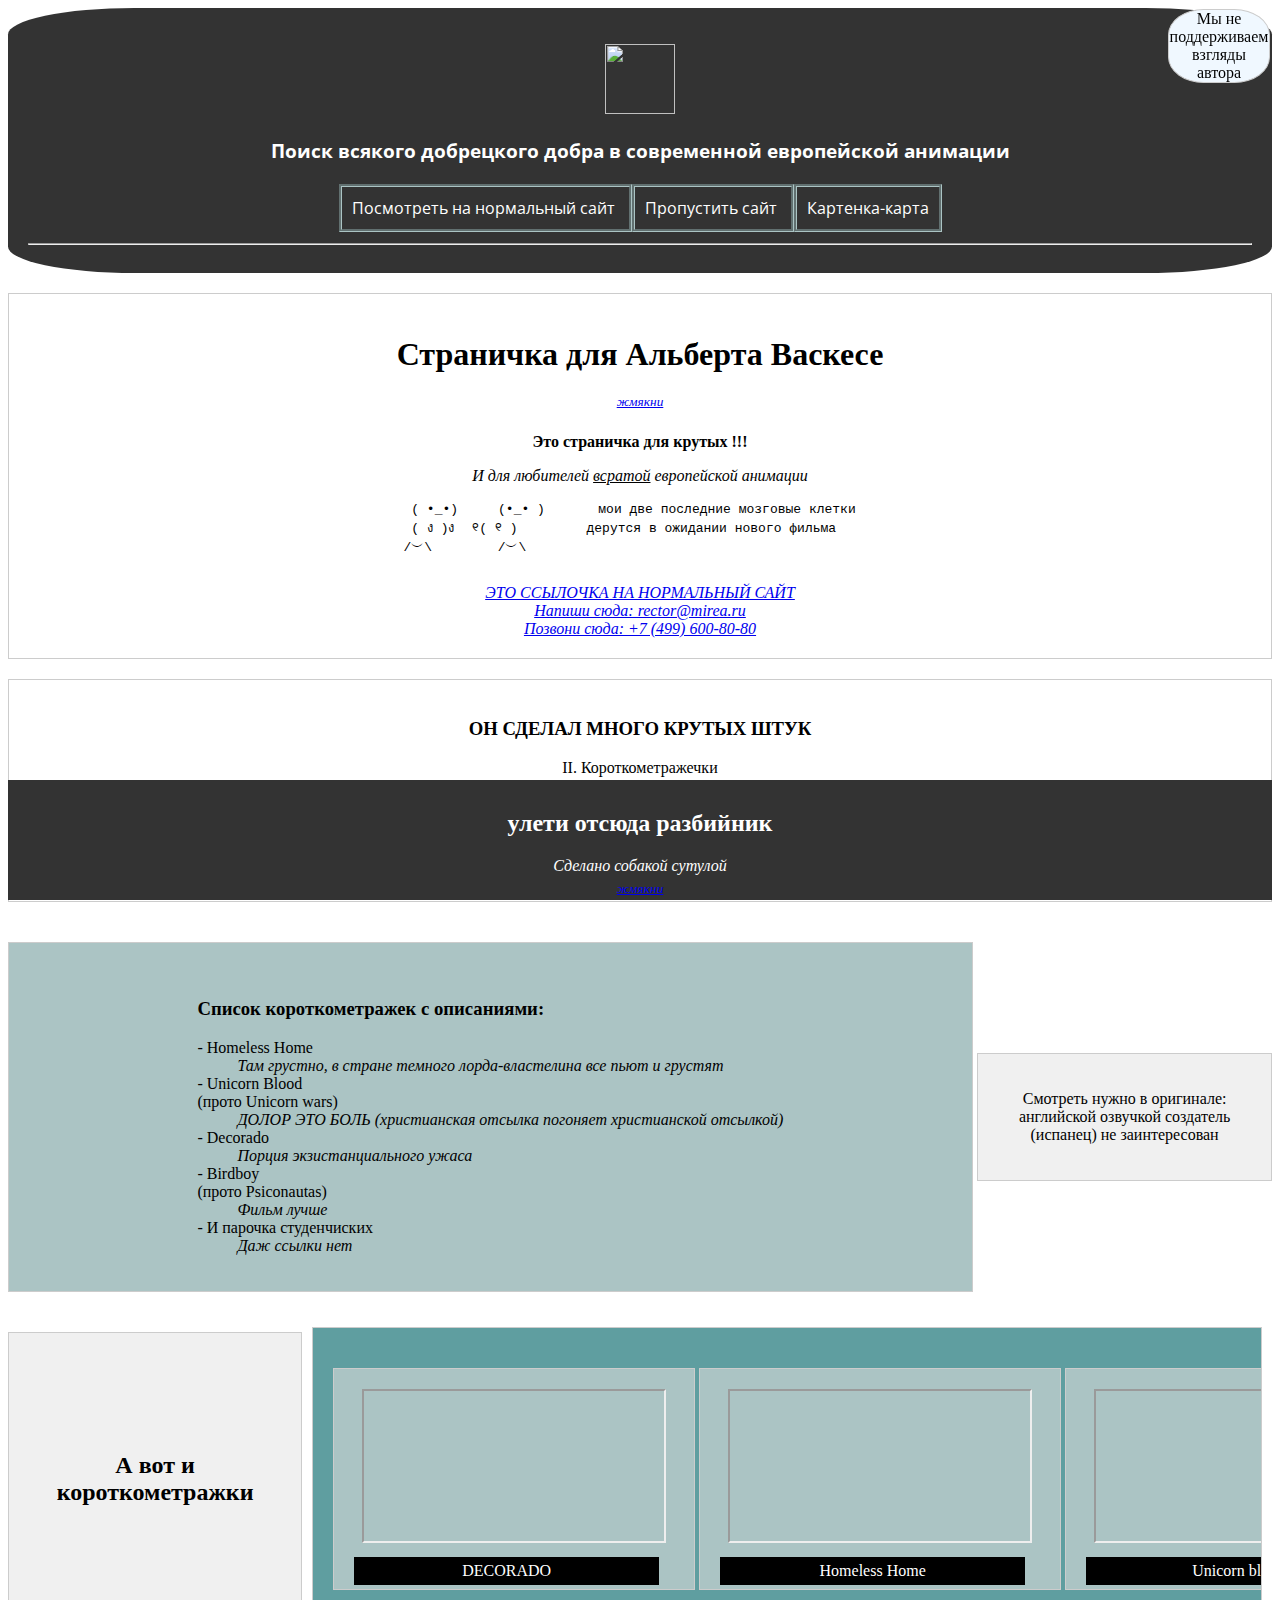
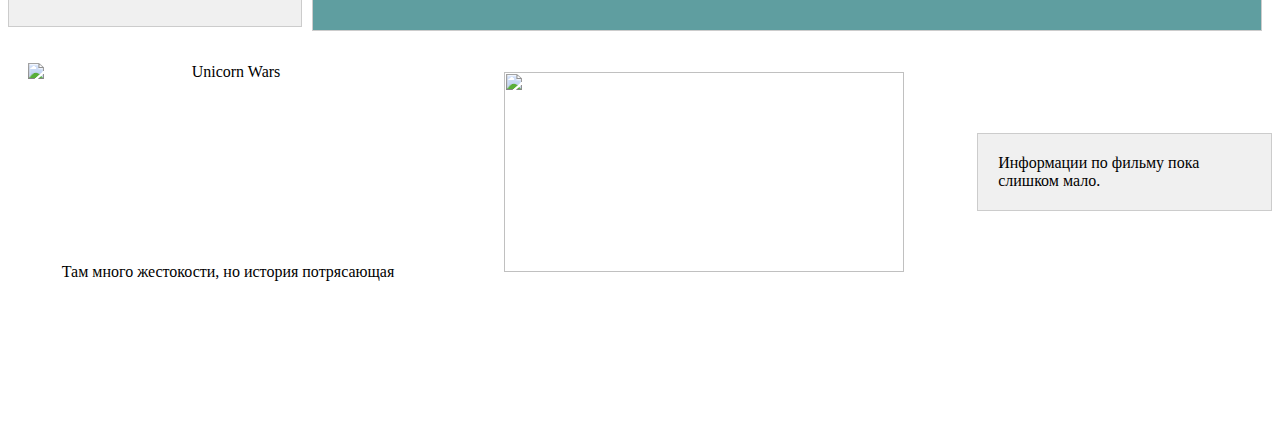
==== index.html @ 30765008 "Fifth is done" ====
<!DOCTYPE html>
<html lang="rus">


<!-- выбираем языг -->
<head>
    <meta charset="UTF-8">
    <!-- выбор кодировки -->
    <meta name="keywords" lang="ru" content="Альбер Вескес">
    <!-- постановка ключевых слов и языка сайта для поисковиков -->
    <title> Фан-клуб Альберточки Васкесе</title>
    <!-- название сайтика -->
    <link rel="icon" href="favicon.ico" sizes="any">
    <!-- фавиконка -->
    <link rel="stylesheet" href="stile.css">
    <link rel="preconnect" href="https://fonts.googleapis.com">
    <link rel="preconnect" href="https://fonts.gstatic.com" crossorigin>
    <link href="https://fonts.googleapis.com/css2?family=Open+Sans&display=swap" rel="stylesheet">
</head>


<body>

<header>
    <p>
        <img src="ребенок.jpeg"  width="70" height="70">
    </p>
    <h3> Поиск всякого добрецкого добра в современной европейской анимации </h3>
    <nav>
        <ul>
            <li><a href = "#not_tka"> Посмотреть на нормальный сайт </a>
            <li><a href = "#tka_not_looking_at_ya"> Пропустить сайт </a>
            <li><a href = "#processMap">  Картенка-карта</a>
        </ul>
    </nav>
    <hr>
</header>

<div>
    <input type="checkbox" id="burger-toggle">
    <label for="burger-toggle" id="burger">
        <span></span>
        <span></span>
        <span></span>
    </label>
    <nav class = "submenu">
        <ul class = "sections">
            <li><a href = "#not_tka"> Посмотреть на нормальный сайт </a>
            <li><a href = "#tka_not_looking_at_ya"> Пропустить сайт </a>
            <li><a href = "#processMap">  Картенка-карта</a>
        </ul>
    </nav>
</div>

<main>

    <p id="fixedElement">
        Мы не поддерживаем взгляды автора
    </p>
    <section>
        <h1 align ="center" id="tka_looking_at_ya"> Страничка для Альберта Васкесе</h1>
        <!-- заголовок 1 + имя якоря-->
        <sup> <a href = "#tka_not_looking_at_ya"> <i>жмякни</i> </a> </sup>
        <!-- создание кнопки-перехода на вниз и надстрочный текст и использование i тега-->
        <p><b>Это страничка для <strong> крутых </strong>!!!</b>
        <!-- использование тега br и strong, разделение hr-->
        <p> <em> И для любителей <u>всратой</u> европейской анимации </em></p>
        <!-- использование тега p, u, em -->
        <pre>
                                                 ( •_•)⠀⠀⠀⠀(•_• ) ⠀⠀⠀  мои две последние мозговые клетки
                                                 ( ง )ง ⠀୧( ୧ ) ⠀⠀⠀    дерутся в ожидании нового фильма
                                                /︶\⠀⠀⠀⠀⠀  /︶\
        </pre>
        <a href="https://albertovazquez.net" title="нажми давай, не бойся" id="not_tka"> <cite>ЭТО ССЫЛОЧКА НА НОРМАЛЬНЫЙ САЙТ </cite></a>
        <!-- создание ссылки на внешний сайт и тега cite (это настоящая цитата оттуда))) + добавлние названия-->
        <br> <a href="mailto:rector@mirea.ru" title="как дела"> <cite>Напиши сюда:  rector@mirea.ru</cite></a>
        <!-- создание ссылки на почту и переход на новую строку с br-->
        <br> <a href="tel:+7 (499) 600-80-80" title="у меня все хорошо"> <cite>Позвони сюда: +7 (499) 600-80-80</cite></a>
        <!-- создание ссылки на почту и переход на новую строку с br-->
    </section>

    <section>
        <h3> ОН СДЕЛАЛ МНОГО КРУТЫХ ШТУК </h3>
        <ol type="I" start="2">
        <li> Короткометражечки</li>
            <li> Полномметражочки
                <ul>
                    <li>
                        Unicorn Wars (2022)
                    </li>
                    <li>
                        Psiconautas (2015)
                    </li>
                </ul>
            </li>
        </ol>
        <!-- создание маркированного списка внутри вложенного-->
        <p> А БОЛЬШЕ НЕ БУДЕТ АХАХАХАХ и еще начало потеряно</p>
        <!-- создание текста -->
        <p></p>
    </section>

    <article>
    <section id = "MEOW">
        <dl> <h3> Список короткометражек с описаниями:  </h3>
            <dt> - Homeless Home</dt>
            <dd> <i>Там грустно, в стране темного лорда-властелина все пьют и грустят </i></dd>
            <dt> - Unicorn Blood</dt>
            <dt> (прото Unicorn wars)</dt>
            <dd> <i>ДОЛОР ЭТО БОЛЬ (христианская отсылка погоняет христианской отсылкой)</i></dd>
            <dt> - Decorado</dt>
            <dd> <i>Порция экзистанциального ужаса</i></dd>
            <dt> - Birdboy</dt>
            <dt> (прото Psiconautas)</dt>
            <dd> <i>Фильм лучше</i></dd>
            <dt> - И парочка студенчиских</dt>
            <dd> <i>Даж ссылки нет</i></dd>
        </dl>
    </section>
        <aside>
            <p> Смотреть нужно в оригинале: английской озвучкой создатель (испанец) не заинтересован</p>
        </aside>
    </article>
    <article>
        <aside id="title">
        <h2> А вот и короткометражки </h2>
        </aside>
        <section class="video-gallery">
            <section class="video-item">
                <iframe src="https://www.youtube.com/embed/YJvK_QYEKuY" frameborder="10" allowfullscreen></iframe>
                <p class="video-caption"> DECORADO </p>
            </section>
            <section class="video-item">
                <iframe src="https://www.youtube.com/embed/8L0IuywROtE" frameborder="10" allowfullscreen></iframe>
                <p class="video-caption"> Homeless Home </p>
            </section>
            <section class="video-item">
                <iframe src="https://www.youtube.com/embed/OL6EF24Xr2s" frameborder="10" allowfullscreen></iframe>
                <p class="video-caption"> Unicorn blood </p>
            </section>
            <section class="video-item" id="#sec">
                <iframe src="https://www.youtube.com/embed/bpgvmDEVpDQ" frameborder="10" allowfullscreen></iframe>
                <p class="video-caption"> Birdboy </p>
            </section>
        </section>
    </article>

        <article id="pictures">
            <figure id = "pos">
                <img src="https://boundingintocomics.com/wp-content/uploads/2022/09/2022.09.27-06.03-boundingintocomics-6332922f81dac.jpg" alt="Unicorn Wars" width="400" height="200" id="picture_in_article">
                <figcaption>Там много жестокости, но история потрясающая </figcaption>
            </figure>
            <img id="processMap" src="Decorado.-Courtesy-of-UniKo.jpg"  width="400" height="200" align="center" usemap="#map">
            <map id="_processMap" name="map">
                <area shape="rect" coords="0,0, 400,42" alt="когда-нибудь я доживу до нее" href = "#tka_looking_at_ya">
                <area shape="circle" coords="180,100, 10" alt="дата выхода: никогда" href = "#tka_looking_at_ya">
                <area shape="poly" coords="260,96, 331,42, 300,96, 299,180, 286,180" alt="но красиво же" href = "#tka_looking_at_ya">
            </map>
            <aside> Информации по фильму пока слишком мало.</aside>
        </article>

</main>


<footer>
    <h2 align = "center" id="tka_not_looking_at_ya"> улети отсюда разбийник </h2>
    <!-- заголовок 2 уровня + имя якоря наверх-->
    <address> Сделано собакой сутулой</address>
    <sub> <a href = "#tka_looking_at_ya"> <i>жмякни</i> </a> </sub>
    <!-- создание кнопки-перехода на верх и подстрочный текст-->
</footer>

</body>


</html>
---- stile.css ----
header {
    font-family: 'Open Sans', 'sans-serif';
    background-color: #333;
    color: #fff;
    text-align: center;
    padding: 20px;
    margin: 0 auto;
    border-radius: 10%;
}

nav {
    display: flex;
}

nav ul {
    list-style: none;
    padding: 0;
    width: 100%;
}

nav ul li {
    display: inline;
    align-items: center;
    padding: 10px 10px 10px 10px;
    border-width: 3px;
    border-style: groove;
    border-color: #abc4c4;
    width: 50%;

    margin:0;
    text-align: center;

}

nav ul li a {
    text-decoration: none;
    color: #fff;
}

nav ul li a:hover {
    text-decoration: underline;
    text-decoration-color: aqua;
}

nav ul li a:active {
    text-decoration: line-through;
    text-decoration-color: chartreuse;
}

nav ul li a:visited {
    text-decoration: overline;
    text-decoration-color: khaki;
}

ol {
    list-style-position: inside;
    padding-left: 0;
}

h1 {
   text-align: center;
}

h2 {
    text-align: center;
}

p {
  text-align: center;
}

pre {
    text-align: left;
}

main {
    display: block;
}

article {
    display: flex;
    justify-content: space-between;
    align-items: center;
}

#MEOW {
    width: 73%;
    display: flex;
    padding: 20px;
    margin: 20px 0;
    border: 1px solid #ccc;
    background: #abc4c4;
    justify-content: center;
    text-align: left;
}

.video-gallery {
    width: 90%;
    overflow-x: scroll;
    white-space: nowrap;
    background: cadetblue;
    margin: 10px;
}


.video-item {
    width: 320px;
    height: 180px;
    margin-right: 10px;
    display: inline-block;
    vertical-align: top;
    background: #abc4c4;
    padding: 20px;
    margin: 20px 0;
    border: 1px solid #ccc;
}

.video-caption {
    background-color: black;
    color: white;
    padding: 5px;
    text-align: center;
    width: 295px;
    margin-bottom: 0px;
    margin-top: 10px;
}

#pos {
    margin-right: 0,4%;
    margin-left: 20px;
    display: flex;
    flex-direction: column;
    text-align: center;
}

#fixedElement {
    position: fixed;
    top: 30px;
    right: 10px;
    transform: translate(0, -50%);
    background-color: aliceblue;
    border: 1px solid #ccc;
    width: 100px;
    border-radius: 35%;
}

#processMap{
    float: left;
}

#title {
    width: 25%;
    height: 100%;
    background-color: #f0f0f0;
    padding-top: 100px;
    padding-bottom: 100px;
    margin: 20px 0;
    border: 1px solid #ccc;
}


section {
    text-align: center;
    padding: 20px;
    margin: 20px 0;
    border: 1px solid #ccc;
}

aside {
    width: 20%;
    background-color: #f0f0f0;
    padding: 20px;
    margin: 20px 0;
    border: 1px solid #ccc;
}

footer {
    background-color: #333;
    color: #fff;
    text-align: center;
    padding: 10px;
    position: sticky;
    bottom: 0;
    height: 100px;
    z-index: 998;
}

#burger-toggle {
    display: none;
}

#burger {
    cursor: pointer;
    width: 30px;
    height: 20px;
    position: relative;
    padding: 5px;
    padding-top: 20px;
    margin: 0 auto;
    z-index: 1800;
}

#burger span {
    background-color: #abc4c4;
    display: block;
    width: 100%;
    height: 3px;
    margin: 4px 0;
    transition: 0.4s;
}

/* Создание анимации при клике на бургер-кнопку */
#burger-toggle:checked + #burger span:nth-child(1) {
    transform: rotate(45deg) translate(5px, 5px);
}

#burger-toggle:checked + #burger span:nth-child(2) {
    opacity: 0;
}

#burger-toggle:checked + #burger span:nth-child(3) {
    transform: rotate(-45deg) translate(5px, -5px);
}

#burger {
    display: none; /* Показываем бургер-кнопку при медиа-запросе */
}

.submenu {
    display: none;
    background-color: transparent;
    opacity: 0;
    transition: opacity 1s;
}


@media (max-width: 768 px), (orientation: portrait)
{
    h2 {
        text-align: center;
        overflow-wrap: break-word;
    }
    pre {
        display: none;
    }

    #burger {
        display: block;
        position: fixed;
        top: 0;
    }

    nav ul {
        display: none; /* Скрываем стандартное меню при медиа-запросе */
    }

    .submenu {
        display: flex;
    }

    #burger-toggle:not(checked) + #burger + .submenu {
        width: 1px;
        height: 1px;
        opacity: 0;
        transition: opacity 0.5s;
        pointer-events: none;
    }

    #burger-toggle:checked + #burger + .submenu {
        position: fixed;
        flex-direction: column;
        align-items: center;
        opacity: 1;
        top: 0;
        left: 0;
        width: 100%;
        height: 100%;
        background-color: darkseagreen;
        z-index: 1500;
        margin-top: 0;
        pointer-events: all;
    }


    #burger-toggle:checked + #burger + .submenu .sections{
        display: flex;
        flex-direction: column;
        align-items: center;
        list-style: none;
        padding: 20vh;
    }


    #burger-toggle:checked + #burger + .submenu .sections li {
        margin: 10px 0;
        font-size: 18px;
    }

    #burger-toggle:checked + #burger + .submenu .sections a {
        text-decoration: none;
        color: #333;
        transition: color 0.3s ease;
    }

    #burger-toggle:checked + #burger + .submenu .sections a:hover {
        color: darkgreen;
        font-weight: bold;
    }

    aside {
        width: 73%;
        background-color: #f0f0f0;
        padding: 20px;
        margin: 20px 0;
        margin-top: 0;
        border: 1px solid #ccc;
    }
    #MEOW {
        margin-bottom: 0;
    }

    #pictures
    {
        display: flex;
        flex-direction: column;
        align-items: center;
    }

    figure {
        width: 90%;
    }

    #processMap {
        width: 90%;
    }

    #picture_in_article {
        width: 100%;
    }

    #title {
        width: 90%;
        height: 25%;
        background-color: #f0f0f0;
        padding-top: 50px;
        padding-bottom: 50px;
        margin: 20px 0;
        border: 1px solid #ccc;
    }

    article {
        display: flex;
        flex-direction: column;
    }
}
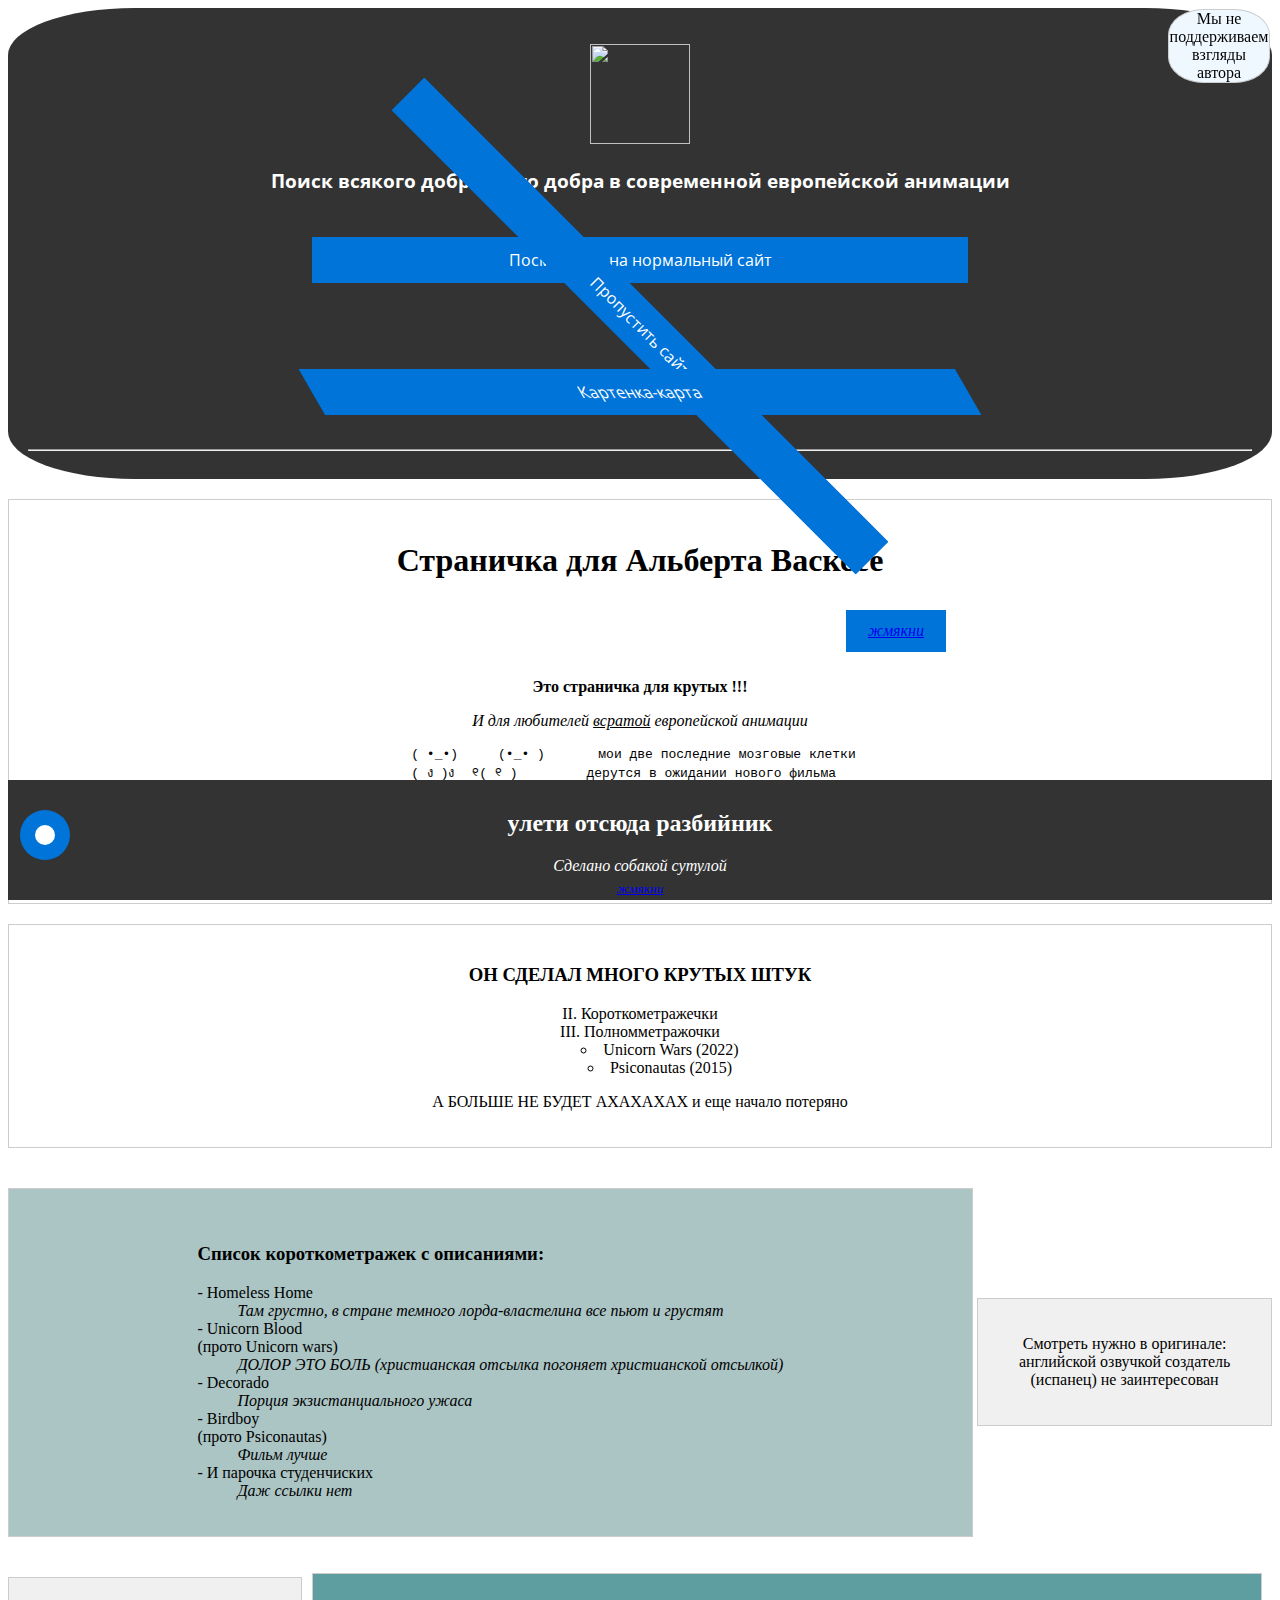
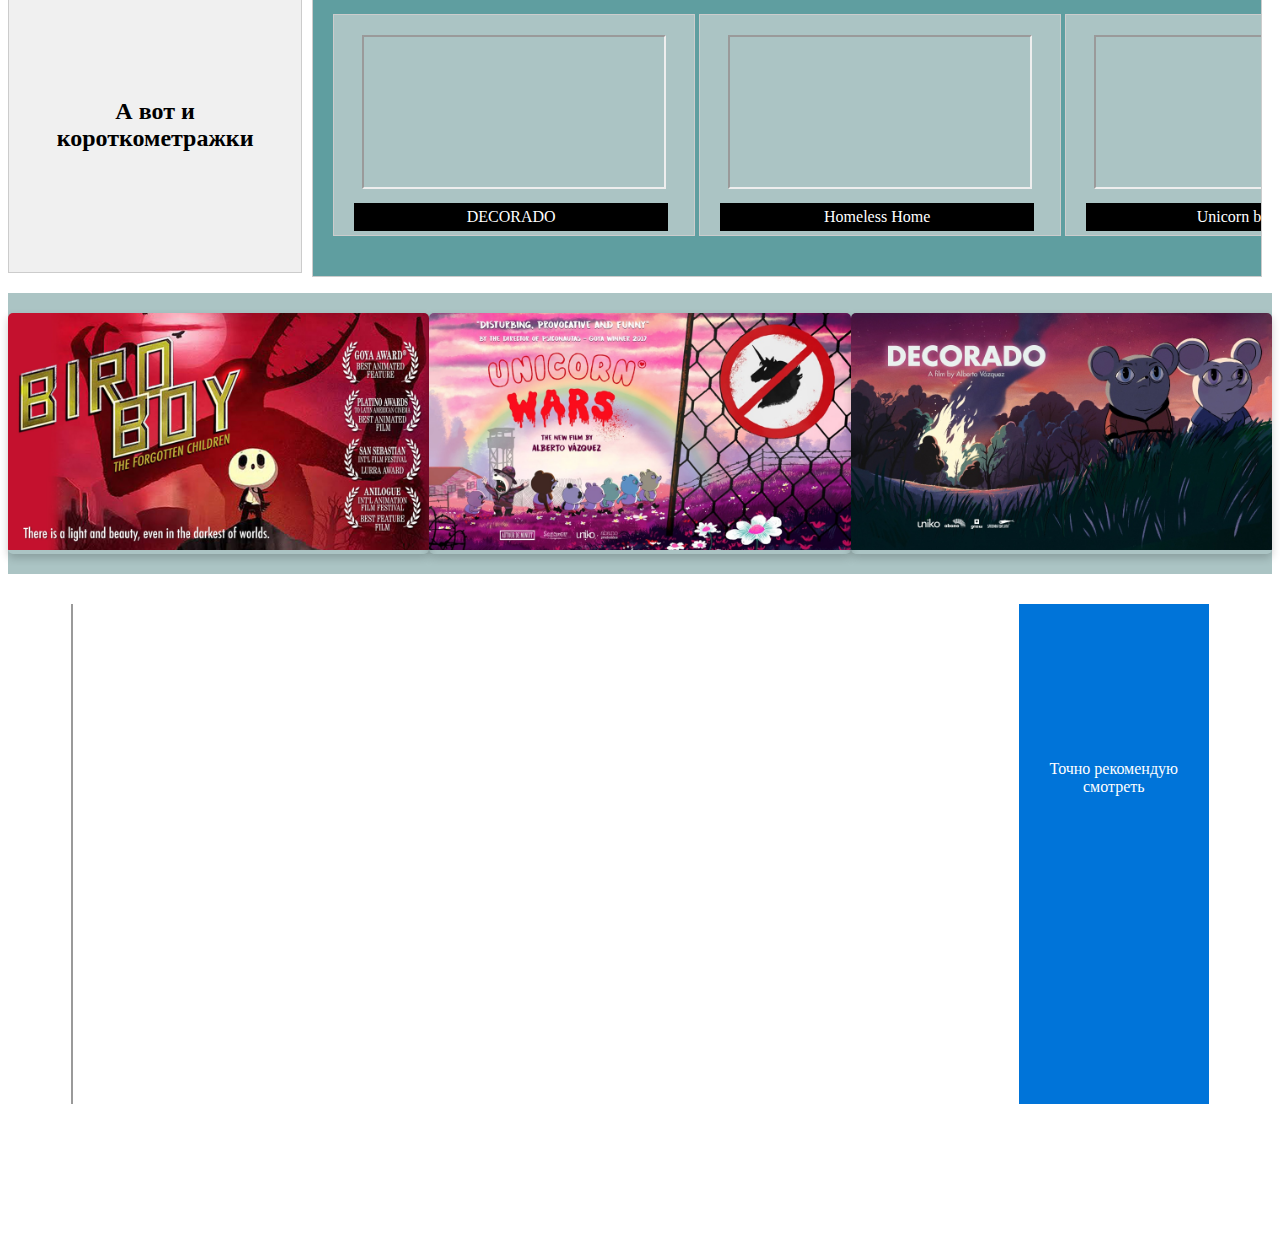
==== commit d42a057c: "Sixth is done" ====
--- a/index.html
+++ b/index.html
@@ -23,14 +23,14 @@
 
 <header>
     <p>
-        <img src="ребенок.jpeg"  width="70" height="70">
+        <img class="baby" src="ребенок.jpeg"  width="70" height="70">
     </p>
     <h3> Поиск всякого добрецкого добра в современной европейской анимации </h3>
     <nav>
         <ul>
-            <li><a href = "#not_tka"> Посмотреть на нормальный сайт </a>
-            <li><a href = "#tka_not_looking_at_ya"> Пропустить сайт </a>
-            <li><a href = "#processMap">  Картенка-карта</a>
+            <li class="button"><a href = "#not_tka"> Посмотреть на нормальный сайт </a>
+            <li class="button rotate-button"><a href = "#tka_not_looking_at_ya"> Пропустить сайт </a>
+            <li class="button skew-button"><a href = "#processMap">  Картенка-карта</a>
         </ul>
     </nav>
     <hr>
@@ -52,6 +52,17 @@
     </nav>
 </div>
 
+<div class="notification">
+    <div class="notification-button">
+        <div class="icon"></div>
+    </div>
+    <ul class="notification-list">
+        <li>Twitter</li>
+        <li>Дай деняк</li>
+        <li>Чем я занимаюсь</li>
+    </ul>
+</div>
+
 <main>
 
     <p id="fixedElement">
@@ -60,7 +71,7 @@
     <section>
         <h1 align ="center" id="tka_looking_at_ya"> Страничка для Альберта Васкесе</h1>
         <!-- заголовок 1 + имя якоря-->
-        <sup> <a href = "#tka_not_looking_at_ya"> <i>жмякни</i> </a> </sup>
+        <sup class="button translate-button"> <a href = "#tka_not_looking_at_ya"> <i>жмякни</i> </a> </sup>
         <!-- создание кнопки-перехода на вниз и надстрочный текст и использование i тега-->
         <p><b>Это страничка для <strong> крутых </strong>!!!</b>
         <!-- использование тега br и strong, разделение hr-->
@@ -146,19 +157,39 @@
     </article>
 
         <article id="pictures">
-            <figure id = "pos">
-                <img src="https://boundingintocomics.com/wp-content/uploads/2022/09/2022.09.27-06.03-boundingintocomics-6332922f81dac.jpg" alt="Unicorn Wars" width="400" height="200" id="picture_in_article">
-                <figcaption>Там много жестокости, но история потрясающая </figcaption>
-            </figure>
-            <img id="processMap" src="Decorado.-Courtesy-of-UniKo.jpg"  width="400" height="200" align="center" usemap="#map">
-            <map id="_processMap" name="map">
-                <area shape="rect" coords="0,0, 400,42" alt="когда-нибудь я доживу до нее" href = "#tka_looking_at_ya">
-                <area shape="circle" coords="180,100, 10" alt="дата выхода: никогда" href = "#tka_looking_at_ya">
-                <area shape="poly" coords="260,96, 331,42, 300,96, 299,180, 286,180" alt="но красиво же" href = "#tka_looking_at_ya">
-            </map>
-            <aside> Информации по фильму пока слишком мало.</aside>
+            <div class="card">
+                <div class="card-inner">
+                    <img src="alberto1.png" alt="Image 1">
+                    <div class="card-text">
+                        Красивое
+                    </div>
+                </div>
+            </div>
+
+            <div class="card">
+                <div class="card-inner">
+                    <img src="alberto2.png" alt="Image 2">
+                    <div class="card-text">
+                        Спать хочу
+                    </div>
+                </div>
+            </div>
+
+            <div class="card">
+                <div class="card-inner">
+                    <img src="alberto3.png" alt="Image 3">
+                    <div class="card-text">
+                        Текст?
+                    </div>
+                </div>
+            </div>
         </article>
-
+        <article class="video-container">
+            <div class="overlay">
+                <p class="overlay-text">Точно рекомендую смотреть</p>
+            </div>
+            <iframe id="film-trailer" src="https://www.youtube.com/embed/f4WDZG8cWo8?si=Xk7TVbZ8lo-yMmem" controls></iframe>
+        </article>
 </main>
 
 
--- a/stile.css
+++ b/stile.css
@@ -94,6 +94,7 @@
     text-align: left;
 }
 
+/*ГАЛЕРЕЯ*/
 .video-gallery {
     width: 90%;
     overflow-x: scroll;
@@ -120,7 +121,7 @@
     color: white;
     padding: 5px;
     text-align: center;
-    width: 295px;
+    width: 304px;
     margin-bottom: 0px;
     margin-top: 10px;
 }
@@ -142,10 +143,7 @@
     border: 1px solid #ccc;
     width: 100px;
     border-radius: 35%;
-}
-
-#processMap{
-    float: left;
+    z-index: 1400;
 }
 
 #title {
@@ -185,17 +183,110 @@
     z-index: 998;
 }
 
+/*КНОПКА УВЕДОМЛЕНИЙ (ТИПО)*/
+
+.notification {
+    position: fixed;
+    bottom: 40px;
+    left: 20px;
+    z-index: 1000;
+}
+
+.notification-button {
+    background-color: #0074d9;
+    width: 50px;
+    height: 50px;
+    border-radius: 50%;
+    cursor: pointer;
+    position: relative;
+}
+
+.icon {
+    width: 20px;
+    height: 20px;
+    background-color: #fff;
+    border-radius: 50%;
+    position: absolute;
+    top: 15px;
+    left: 15px;
+}
+
+.notification-list {
+    list-style: none;
+    padding: 0;
+    margin: 0;
+    position: absolute;
+    bottom: 50px;
+    left: 0;
+    width: 20vw;
+    background-color: #fff;
+    border: 1px solid #ccc;
+    border-radius: 5px;
+    opacity: 0;
+    transition: opacity 1s ease-in-out;
+}
+
+.notification-list li {
+    padding: 10px;
+    border-bottom: 1px solid #ccc;
+    transition: transform 0.3s, background-color 0.3s;
+}
+.notification-list li:hover {
+    transform: scale(1.1);
+    background-color: #0056b3;
+}
+
+.notification:hover .notification-list {
+    display: block;
+    opacity: 1;
+}
+
+/*КНОПКИ МЕНЮ ПОСТМОДЕРН*/
+
+.button {
+    display: inline-block;
+    padding: 10px 20px;
+    text-align: center;
+    font-size: 16px;
+    border: 2px solid #0074d9;
+    background-color: #0074d9;
+    color: #fff;
+    margin: 10px;
+    cursor: pointer;
+    transition: transform 0.3s, background-color 0.3s;
+}
+
+.button:hover {
+    transform: scale(1.1);
+    background-color: #0056b3;
+}
+
+.rotate-button {
+    transform: rotate(45deg);
+}
+
+.skew-button {
+    transform: skewX(30deg);
+}
+
+.translate-button {
+    transform: translateX(20vw);
+}
+
+/*КНОПКА БУРГЕР*/
 #burger-toggle {
     display: none;
 }
 
 #burger {
+    background-color: darkcyan;
     cursor: pointer;
     width: 30px;
     height: 20px;
     position: relative;
     padding: 5px;
     padding-top: 20px;
+    padding-bottom: 10px;
     margin: 0 auto;
     z-index: 1800;
 }
@@ -209,7 +300,7 @@
     transition: 0.4s;
 }
 
-/* Создание анимации при клике на бургер-кнопку */
+
 #burger-toggle:checked + #burger span:nth-child(1) {
     transform: rotate(45deg) translate(5px, 5px);
 }
@@ -223,7 +314,7 @@
 }
 
 #burger {
-    display: none; /* Показываем бургер-кнопку при медиа-запросе */
+    display: none;
 }
 
 .submenu {
@@ -233,6 +324,111 @@
     transition: opacity 1s;
 }
 
+#pictures {
+    background-color: #abc4c4;
+}
+
+/*КАРТОЧКИ*/
+
+.card {
+    position: relative;
+    width: 100%;
+    overflow: hidden;
+    margin-top: 20px;
+    margin-bottom: 20px;
+    box-shadow: 0 4px 8px rgba(0, 0, 0, 0.2);
+    border-radius: 5px;
+    cursor: pointer;
+}
+
+.card-inner {
+    position: relative;
+    overflow: hidden;
+}
+
+.card-inner::before {
+    content: "";
+    position: absolute;
+    top: 0;
+    left: 0;
+    right: 0;
+    bottom: 0;
+    background: linear-gradient(transparent, rgba(128, 0, 0, 0.8));
+    opacity: 0;
+    pointer-events: none;
+    transition: opacity 0.3s;
+}
+
+.card:hover .card-inner::before {
+    opacity: 1;
+}
+
+img {
+    width: 100%;
+    height: auto;
+}
+
+.card-text {
+    position: absolute;
+    top: 50%;
+    left: 50%;
+    transform: translate(-50%, -50%);
+    color: #fff;
+    font-size: 20px;
+    text-align: center;
+    opacity: 0;
+    transition: opacity 0.3s;
+}
+
+.card:hover .card-text {
+    opacity: 1;
+}
+
+/*КОНТЕЙНЕР С ВИДЕО И ОВЕРЛЕЕМ*/
+.video-container {
+    position: relative;
+    width: 70%;
+    height: 500px;
+    overflow: hidden;
+    width: 90%;
+    margin: 0 auto;
+    margin-top: 30px;
+    margin-bottom: 20px;
+}
+
+#film-trailer {
+    width: 100%;
+    height: 80%;
+    padding-top: 10%;
+    padding-bottom: 10%;
+}
+
+.overlay {
+    position: absolute;
+    top: 0;
+    left: 100%;
+    width: 150px;
+    height: 100%;
+    background-color: #0074d9;
+    color: #fff;
+    text-align: center;
+    padding: 20px;
+    transform: translateX(-100%);
+    transition: transform 0.3s;
+}
+
+.overlay-text{
+    padding-top: 80%;
+}
+
+.video-container:hover .overlay {
+    transform: translateX(0);
+}
+
+.baby {
+    width: 100px;
+    height: 100px;
+}
 
 @media (max-width: 768 px), (orientation: portrait)
 {
@@ -275,7 +471,7 @@
         left: 0;
         width: 100%;
         height: 100%;
-        background-color: darkseagreen;
+        background-color: aquamarine;
         z-index: 1500;
         margin-top: 0;
         pointer-events: all;
@@ -287,13 +483,16 @@
         flex-direction: column;
         align-items: center;
         list-style: none;
-        padding: 20vh;
+        padding: 5vh;
     }
 
 
     #burger-toggle:checked + #burger + .submenu .sections li {
         margin: 10px 0;
-        font-size: 18px;
+        font-size: 25px;
+        padding: 10%;
+        background: #abc4c4;
+        border-radius: 40px;
     }
 
     #burger-toggle:checked + #burger + .submenu .sections a {
@@ -323,20 +522,17 @@
     {
         display: flex;
         flex-direction: column;
-        align-items: center;
-    }
-
-    figure {
-        width: 90%;
-    }
-
-    #processMap {
-        width: 90%;
-    }
-
-    #picture_in_article {
-        width: 100%;
-    }
+        width: 80%;
+        margin: 0 auto;
+    }
+    .card
+    {
+        width: 80%;
+        margin: 0 auto;
+        height: auto;
+        margin-top: 5vh;
+    }
+
 
     #title {
         width: 90%;
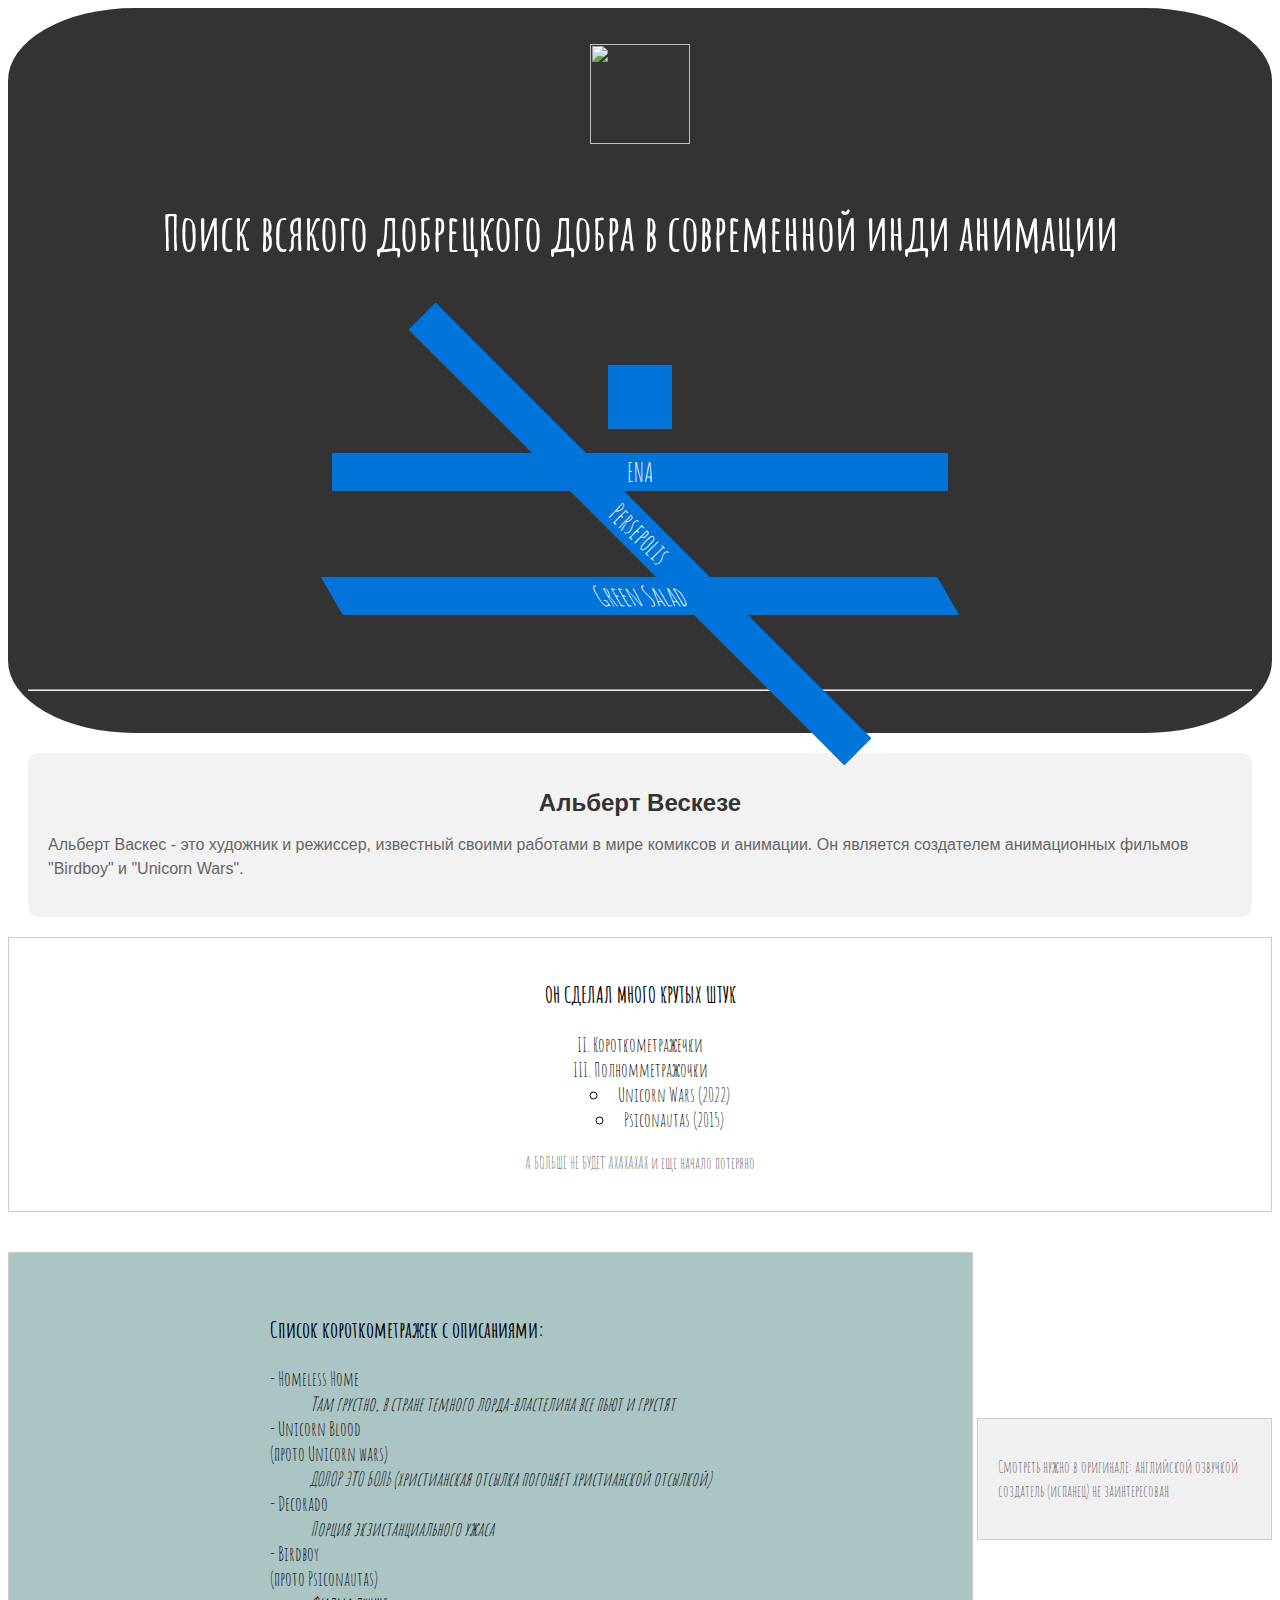
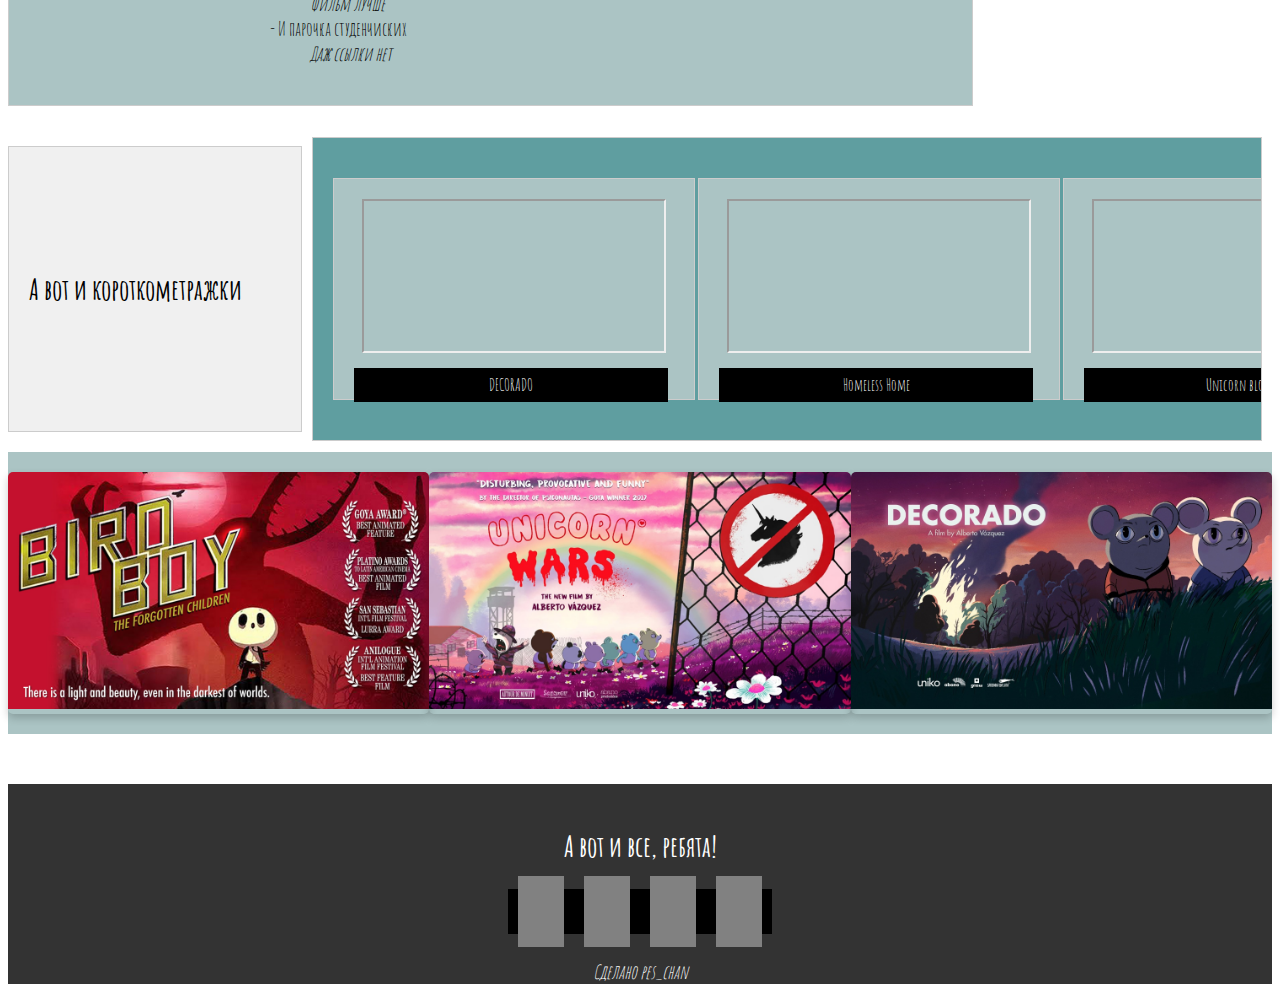
==== commit 252ea9d9: "Done" ====
--- a/index.html
+++ b/index.html
@@ -12,10 +12,10 @@
     <!-- название сайтика -->
     <link rel="icon" href="favicon.ico" sizes="any">
     <!-- фавиконка -->
-    <link rel="stylesheet" href="stile.css">
     <link rel="preconnect" href="https://fonts.googleapis.com">
     <link rel="preconnect" href="https://fonts.gstatic.com" crossorigin>
-    <link href="https://fonts.googleapis.com/css2?family=Open+Sans&display=swap" rel="stylesheet">
+    <link href="https://fonts.googleapis.com/css2?family=Amatic+SC&display=swap" rel="stylesheet">
+    <link rel="stylesheet" href="stile.css">
 </head>
 
 
@@ -25,70 +25,25 @@
     <p>
         <img class="baby" src="ребенок.jpeg"  width="70" height="70">
     </p>
-    <h3> Поиск всякого добрецкого добра в современной европейской анимации </h3>
+    <h3> Поиск всякого добрецкого добра в современной инди анимации </h3>
     <nav>
         <ul>
-            <li class="button"><a href = "#not_tka"> Посмотреть на нормальный сайт </a>
-            <li class="button rotate-button"><a href = "#tka_not_looking_at_ya"> Пропустить сайт </a>
-            <li class="button skew-button"><a href = "#processMap">  Картенка-карта</a>
+            <li class="the_center"><a href = "last_one.html"> <img src></a>
+            <li class="button"><a href = "sec_page.html"> ENA </a>
+            <li class="button rotate-button"><a href = "GreenSalad.html"> Persepolis </a>
+            <li class="button skew-button"><a href = "Persepolis.html">  Green Salad</a>
         </ul>
     </nav>
     <hr>
 </header>
 
-<div>
-    <input type="checkbox" id="burger-toggle">
-    <label for="burger-toggle" id="burger">
-        <span></span>
-        <span></span>
-        <span></span>
-    </label>
-    <nav class = "submenu">
-        <ul class = "sections">
-            <li><a href = "#not_tka"> Посмотреть на нормальный сайт </a>
-            <li><a href = "#tka_not_looking_at_ya"> Пропустить сайт </a>
-            <li><a href = "#processMap">  Картенка-карта</a>
-        </ul>
-    </nav>
-</div>
-
-<div class="notification">
-    <div class="notification-button">
-        <div class="icon"></div>
+<main>
+    <div class="con">
+        <h1>Альберт Вескезе</h1>
+        <p>
+            Альберт Васкес - это художник и режиссер, известный своими работами в мире комиксов и анимации. Он является создателем анимационных фильмов "Birdboy" и "Unicorn Wars".
+        </p>
     </div>
-    <ul class="notification-list">
-        <li>Twitter</li>
-        <li>Дай деняк</li>
-        <li>Чем я занимаюсь</li>
-    </ul>
-</div>
-
-<main>
-
-    <p id="fixedElement">
-        Мы не поддерживаем взгляды автора
-    </p>
-    <section>
-        <h1 align ="center" id="tka_looking_at_ya"> Страничка для Альберта Васкесе</h1>
-        <!-- заголовок 1 + имя якоря-->
-        <sup class="button translate-button"> <a href = "#tka_not_looking_at_ya"> <i>жмякни</i> </a> </sup>
-        <!-- создание кнопки-перехода на вниз и надстрочный текст и использование i тега-->
-        <p><b>Это страничка для <strong> крутых </strong>!!!</b>
-        <!-- использование тега br и strong, разделение hr-->
-        <p> <em> И для любителей <u>всратой</u> европейской анимации </em></p>
-        <!-- использование тега p, u, em -->
-        <pre>
-                                                 ( •_•)⠀⠀⠀⠀(•_• ) ⠀⠀⠀  мои две последние мозговые клетки
-                                                 ( ง )ง ⠀୧( ୧ ) ⠀⠀⠀    дерутся в ожидании нового фильма
-                                                /︶\⠀⠀⠀⠀⠀  /︶\
-        </pre>
-        <a href="https://albertovazquez.net" title="нажми давай, не бойся" id="not_tka"> <cite>ЭТО ССЫЛОЧКА НА НОРМАЛЬНЫЙ САЙТ </cite></a>
-        <!-- создание ссылки на внешний сайт и тега cite (это настоящая цитата оттуда))) + добавлние названия-->
-        <br> <a href="mailto:rector@mirea.ru" title="как дела"> <cite>Напиши сюда:  rector@mirea.ru</cite></a>
-        <!-- создание ссылки на почту и переход на новую строку с br-->
-        <br> <a href="tel:+7 (499) 600-80-80" title="у меня все хорошо"> <cite>Позвони сюда: +7 (499) 600-80-80</cite></a>
-        <!-- создание ссылки на почту и переход на новую строку с br-->
-    </section>
 
     <section>
         <h3> ОН СДЕЛАЛ МНОГО КРУТЫХ ШТУК </h3>
@@ -161,7 +116,7 @@
                 <div class="card-inner">
                     <img src="alberto1.png" alt="Image 1">
                     <div class="card-text">
-                        Красивое
+                        Миска с отчаянием
                     </div>
                 </div>
             </div>
@@ -170,7 +125,7 @@
                 <div class="card-inner">
                     <img src="alberto2.png" alt="Image 2">
                     <div class="card-text">
-                        Спать хочу
+                        О чем концовка?
                     </div>
                 </div>
             </div>
@@ -179,26 +134,25 @@
                 <div class="card-inner">
                     <img src="alberto3.png" alt="Image 3">
                     <div class="card-text">
-                        Текст?
+                        Очень жду
                     </div>
                 </div>
             </div>
-        </article>
-        <article class="video-container">
-            <div class="overlay">
-                <p class="overlay-text">Точно рекомендую смотреть</p>
-            </div>
-            <iframe id="film-trailer" src="https://www.youtube.com/embed/f4WDZG8cWo8?si=Xk7TVbZ8lo-yMmem" controls></iframe>
         </article>
 </main>
 
 
 <footer>
-    <h2 align = "center" id="tka_not_looking_at_ya"> улети отсюда разбийник </h2>
-    <!-- заголовок 2 уровня + имя якоря наверх-->
-    <address> Сделано собакой сутулой</address>
-    <sub> <a href = "#tka_looking_at_ya"> <i>жмякни</i> </a> </sub>
-    <!-- создание кнопки-перехода на верх и подстрочный текст-->
+    <h2 align = "center" id="tka_not_looking_at_ya"> А вот и все, ребята! </h2>
+    <div class="footer-social-icons">
+        <ul class="social-icons">
+            <li><a href="https://t.me/home_of_pes_chan" class="social-icon"> <i class="fa fa-twitter"></i></a></li>
+            <li><a href="https://peschan.newgrounds.com" class="social-icon"> <i class="fa fa-newgrounds"></i></a></li>
+            <li><a href="https://www.youtube.com/channel/UCHmZREmmJzUX-eljku5A7Ng" class="social-icon"> <i class="fa fa-youtube"></i></a></li>
+            <li><a href="https://github.com/Tkazarin" class="social-icon"> <i class="fa fa-github"></i></a></li>
+        </ul>
+    </div>
+    <address > Сделано pes_chan</address>
 </footer>
 
 </body>
--- a/stile.css
+++ b/stile.css
@@ -1,11 +1,16 @@
+body {
+    font-family: 'Herculanum', "Amatic SC";
+    font-size: larger;
+}
+
 header {
-    font-family: 'Open Sans', 'sans-serif';
     background-color: #333;
     color: #fff;
     text-align: center;
     padding: 20px;
     margin: 0 auto;
     border-radius: 10%;
+    font-size: 32pt;
 }
 
 nav {
@@ -19,9 +24,8 @@
 }
 
 nav ul li {
-    display: inline;
+    display: inline-block;
     align-items: center;
-    padding: 10px 10px 10px 10px;
     border-width: 3px;
     border-style: groove;
     border-color: #abc4c4;
@@ -29,12 +33,14 @@
 
     margin:0;
     text-align: center;
-
 }
 
 nav ul li a {
+    display: block;
     text-decoration: none;
     color: #fff;
+    width: 100%;
+    height: 100%;
 }
 
 nav ul li a:hover {
@@ -57,16 +63,25 @@
     padding-left: 0;
 }
 
+.con {
+    background-color: #f2f2f2;
+    padding: 20px;
+    border-radius: 10px;
+    margin: 20px;
+    font-family: Arial, sans-serif;
+}
+
 h1 {
-   text-align: center;
-}
-
-h2 {
-    text-align: center;
+    color: #333;
+    font-size: 24px;
+    text-align: center;
+    margin-bottom: 10px;
 }
 
 p {
-  text-align: center;
+    color: #666;
+    font-size: 16px;
+    line-height: 1.5;
 }
 
 pre {
@@ -132,18 +147,6 @@
     display: flex;
     flex-direction: column;
     text-align: center;
-}
-
-#fixedElement {
-    position: fixed;
-    top: 30px;
-    right: 10px;
-    transform: translate(0, -50%);
-    background-color: aliceblue;
-    border: 1px solid #ccc;
-    width: 100px;
-    border-radius: 35%;
-    z-index: 1400;
 }
 
 #title {
@@ -175,79 +178,114 @@
 footer {
     background-color: #333;
     color: #fff;
-    text-align: center;
-    padding: 10px;
-    position: sticky;
-    bottom: 0;
-    height: 100px;
+    margin-top: 50px;
+    text-align: center;
+    padding: 20px;
+    height: 160px;
     z-index: 998;
+    position: relative;
+}
+
+.footer-social-icons {
+    width: 30vw;
+    display:block;
+    margin: 35px auto;
+}
+.social-icon {
+    color: #fff;
+    border-color: black;
+    border-width: 10px;
+    border-style: solid;
+}
+ul.social-icons {
+    height: 100%;
+    padding: 0;
+}
+.social-icons li {
+    vertical-align: top;
+    display: inline;
+}
+.social-icons a {
+    color: #fff;
+    text-decoration: none;
+}
+
+.fa-twitter {
+    padding:23px 23px;
+    transition:.5s;
+    background-color: #818181;
+}
+.fa-twitter:hover {
+    background-image: url("img.png");
+    background-color: rgba(0, 0, 0);
+    background-position: center;
+    background-size: 30px 30px;
+}
+.fa-newgrounds {
+    padding:23px 23px;
+    transition: .5s;
+    background-color: #818181;
+}
+.fa-newgrounds:hover {
+    background-color: #eb8231;
+    background-image: url("ngdockico2.png");
+    background-position: center;
+    background-size: 30px 30px;
+}
+.fa-youtube {
+    padding: 23px 23px;
+    transition: .5s;
+    background-color: #818181;
+}
+.fa-youtube:hover {
+    background-color: #e64a41;
+    background-image: url("img_1.png");
+    background-color: rgba(0, 0, 0);
+    background-position: center;
+    background-size: 30px 30px;
+}
+
+.fa-github {
+    padding:23px 23px;
+    transition: .5s;
+    background-color: #818181;
+}
+.fa-github:hover {
+    background-color: #5a32a3;
+    background-image: url("b15eedbdafbbdbca3249e3942f4faf3b.png");
+    background-position: center;
+    background-size: 30px 30px;
 }
 
 /*КНОПКА УВЕДОМЛЕНИЙ (ТИПО)*/
 
-.notification {
-    position: fixed;
-    bottom: 40px;
-    left: 20px;
-    z-index: 1000;
-}
-
-.notification-button {
+
+/*КНОПКИ МЕНЮ ПОСТМОДЕРН*/
+.the_center {
+    display: block;
+    width: 60px;
+    height: 60px;
+    text-align: center;
+    font-size: 16px;
+    border: 2px solid #0074d9;
     background-color: #0074d9;
-    width: 50px;
-    height: 50px;
-    border-radius: 50%;
+    background-image: url('db4mxc7-e6ad6d96-518e-41e5-85d1-257050e2f4b1.gif');
+    background-size: cover;
+    color: #fff;
+    margin: 10px auto 10px;
     cursor: pointer;
-    position: relative;
-}
-
-.icon {
-    width: 20px;
-    height: 20px;
-    background-color: #fff;
-    border-radius: 50%;
-    position: absolute;
-    top: 15px;
-    left: 15px;
-}
-
-.notification-list {
-    list-style: none;
-    padding: 0;
-    margin: 0;
-    position: absolute;
-    bottom: 50px;
-    left: 0;
-    width: 20vw;
-    background-color: #fff;
-    border: 1px solid #ccc;
-    border-radius: 5px;
-    opacity: 0;
-    transition: opacity 1s ease-in-out;
-}
-
-.notification-list li {
-    padding: 10px;
-    border-bottom: 1px solid #ccc;
     transition: transform 0.3s, background-color 0.3s;
 }
-.notification-list li:hover {
+
+.the_center:hover {
     transform: scale(1.1);
     background-color: #0056b3;
 }
 
-.notification:hover .notification-list {
-    display: block;
-    opacity: 1;
-}
-
-/*КНОПКИ МЕНЮ ПОСТМОДЕРН*/
-
 .button {
     display: inline-block;
-    padding: 10px 20px;
-    text-align: center;
-    font-size: 16px;
+    text-align: center;
+    font-size: 20pt;
     border: 2px solid #0074d9;
     background-color: #0074d9;
     color: #fff;
@@ -384,50 +422,22 @@
     opacity: 1;
 }
 
-/*КОНТЕЙНЕР С ВИДЕО И ОВЕРЛЕЕМ*/
-.video-container {
-    position: relative;
-    width: 70%;
-    height: 500px;
-    overflow: hidden;
-    width: 90%;
-    margin: 0 auto;
-    margin-top: 30px;
-    margin-bottom: 20px;
-}
-
-#film-trailer {
-    width: 100%;
-    height: 80%;
-    padding-top: 10%;
-    padding-bottom: 10%;
-}
-
-.overlay {
-    position: absolute;
-    top: 0;
-    left: 100%;
-    width: 150px;
-    height: 100%;
-    background-color: #0074d9;
-    color: #fff;
-    text-align: center;
-    padding: 20px;
-    transform: translateX(-100%);
-    transition: transform 0.3s;
-}
-
-.overlay-text{
-    padding-top: 80%;
-}
-
-.video-container:hover .overlay {
-    transform: translateX(0);
-}
-
 .baby {
     width: 100px;
     height: 100px;
+}
+
+@media(max-width: 1005px) {
+    .footer-social-icons
+    {
+        width: 100%;
+    }
+    .social-icons
+    {
+        width: 100%;
+        display: flex;
+        justify-content: space-between;
+    }
 }
 
 @media (max-width: 768 px), (orientation: portrait)
@@ -438,72 +448,6 @@
     }
     pre {
         display: none;
-    }
-
-    #burger {
-        display: block;
-        position: fixed;
-        top: 0;
-    }
-
-    nav ul {
-        display: none; /* Скрываем стандартное меню при медиа-запросе */
-    }
-
-    .submenu {
-        display: flex;
-    }
-
-    #burger-toggle:not(checked) + #burger + .submenu {
-        width: 1px;
-        height: 1px;
-        opacity: 0;
-        transition: opacity 0.5s;
-        pointer-events: none;
-    }
-
-    #burger-toggle:checked + #burger + .submenu {
-        position: fixed;
-        flex-direction: column;
-        align-items: center;
-        opacity: 1;
-        top: 0;
-        left: 0;
-        width: 100%;
-        height: 100%;
-        background-color: aquamarine;
-        z-index: 1500;
-        margin-top: 0;
-        pointer-events: all;
-    }
-
-
-    #burger-toggle:checked + #burger + .submenu .sections{
-        display: flex;
-        flex-direction: column;
-        align-items: center;
-        list-style: none;
-        padding: 5vh;
-    }
-
-
-    #burger-toggle:checked + #burger + .submenu .sections li {
-        margin: 10px 0;
-        font-size: 25px;
-        padding: 10%;
-        background: #abc4c4;
-        border-radius: 40px;
-    }
-
-    #burger-toggle:checked + #burger + .submenu .sections a {
-        text-decoration: none;
-        color: #333;
-        transition: color 0.3s ease;
-    }
-
-    #burger-toggle:checked + #burger + .submenu .sections a:hover {
-        color: darkgreen;
-        font-weight: bold;
     }
 
     aside {
